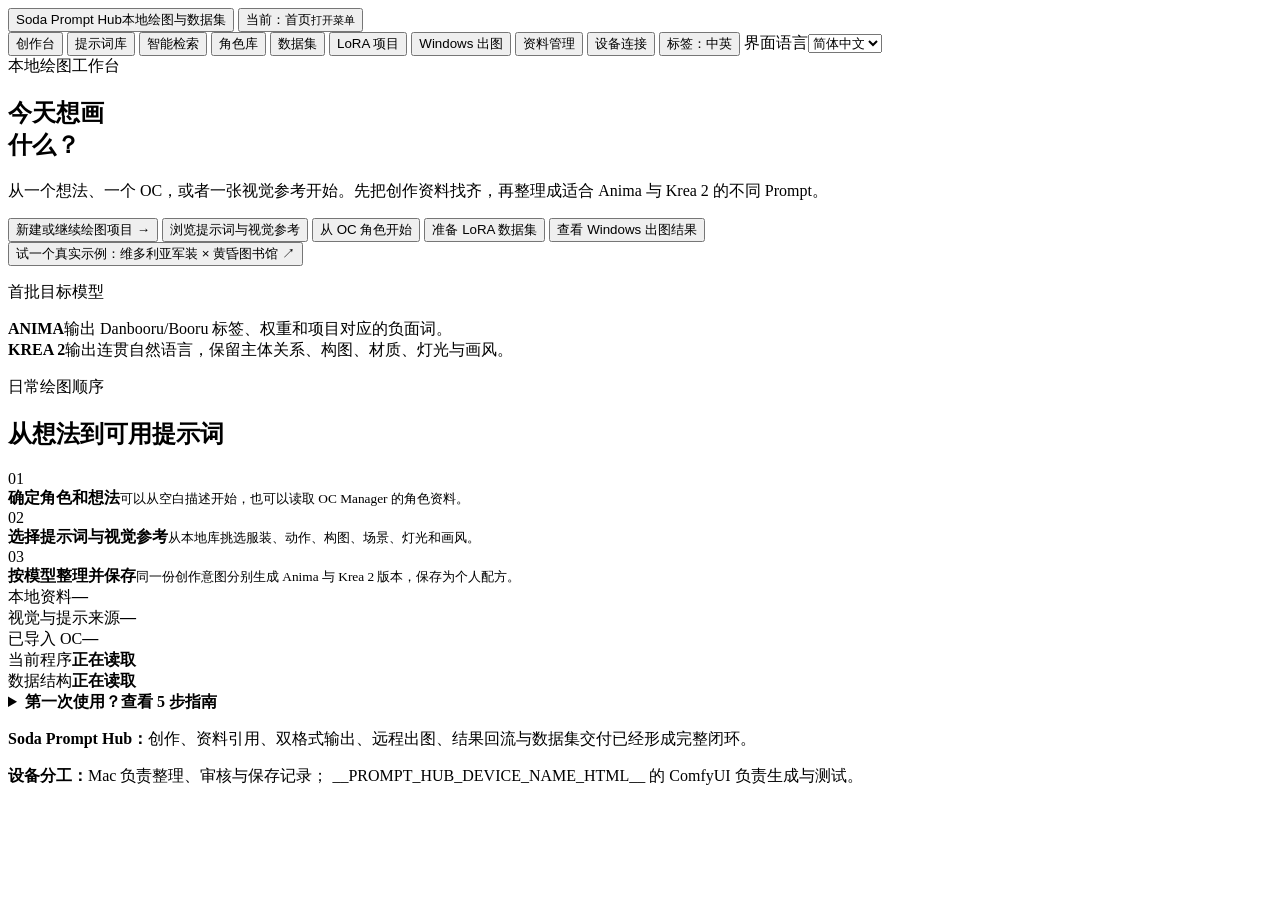
==== src/prompt_hub/web_assets/index.html @ 9583972e "feat: consolidate desktop launchers and acceptance fixes for 1.1.0" ====
<!doctype html>
<html lang="zh-CN">
<head>
  <meta charset="utf-8">
  <meta name="viewport" content="width=device-width, initial-scale=1">
  <title>Soda Prompt Hub</title>
  <meta name="application-name" content="Soda Prompt Hub">
  <meta name="description" content="Soda 的本地 AI 绘图提示词、视觉参考与 OC 创作中枢。">
  <link rel="icon" href="data:image/svg+xml,%3Csvg xmlns='http://www.w3.org/2000/svg' viewBox='0 0 64 64'%3E%3Crect width='64' height='64' fill='%23171815'/%3E%3Cpath d='M12 16h40v10H12zm0 22h26v10H12z' fill='%23d84b2a'/%3E%3Ccircle cx='48' cy='43' r='7' fill='%23d7e455'/%3E%3C/svg%3E">
  <style>
__PROMPT_HUB_BASE_STYLES__  </style>
</head>
<body>
  <div class="shell">
    <nav class="app-nav" aria-label="主导航" data-menu-open="false">
      <button class="app-brand" data-view="home">Soda Prompt Hub<span>本地绘图与数据集</span></button>
      <button class="app-nav-toggle" id="appNavToggle" type="button" aria-controls="appNavItems" aria-expanded="false"><span id="appNavCurrent">当前：首页</span><small>打开菜单</small></button>
      <div class="app-nav-items" id="appNavItems">
        <button class="app-nav-button" data-view="creative">创作台</button>
        <button class="app-nav-button" data-view="prompts">提示词库</button>
        <button class="app-nav-button" data-view="discover">智能检索</button>
        <button class="app-nav-button" data-view="characters">角色库</button>
        <button class="app-nav-button" data-view="datasets">数据集</button>
        <button class="app-nav-button" data-view="lora">LoRA 项目</button>
        <button class="app-nav-button" data-view="comfy">Windows 出图</button>
        <button class="app-nav-button" data-view="management">资料管理</button>
        <button class="app-nav-button" data-view="remote">设备连接</button>
        <button class="app-nav-button tag-language-button" id="tagLanguageToggle" type="button">标签：中英</button>
        <label class="ui-language-control"><span>界面语言</span><select id="uiLanguageSelect" aria-label="界面语言"><option value="zh-CN" data-i18n-ignore>简体中文</option><option value="zh-TW" data-i18n-ignore>繁體中文</option><option value="en" data-i18n-ignore>English</option></select></label>
      </div>
    </nav>

    <section class="home-page" id="homePage">
      <div class="home-lead">
        <div class="eyebrow">本地绘图工作台</div>
        <h1>今天想画<br>什么？</h1>
        <p class="subtitle">从一个想法、一个 OC，或者一张视觉参考开始。先把创作资料找齐，再整理成适合 Anima 与 Krea 2 的不同 Prompt。</p>
        <div class="home-actions">
          <button class="home-primary" data-start="creative">新建或继续绘图项目 →</button>
          <button class="home-secondary" data-start="prompts">浏览提示词与视觉参考</button>
          <button class="home-secondary" data-start="characters">从 OC 角色开始</button>
          <button class="home-secondary" data-start="lora">准备 LoRA 数据集</button>
          <button class="home-secondary" data-start="comfy">查看 Windows 出图结果</button>
        </div>
        <button class="home-example" id="exampleButton">试一个真实示例：维多利亚军装 × 黄昏图书馆 ↗</button>
        <div class="home-targets">
          <p class="section-label">首批目标模型</p>
          <div class="target-row"><strong>ANIMA</strong><span>输出 Danbooru/Booru 标签、权重和项目对应的负面词。</span></div>
          <div class="target-row"><strong>KREA 2</strong><span>输出连贯自然语言，保留主体关系、构图、材质、灯光与画风。</span></div>
        </div>
      </div>
      <aside class="home-guide">
        <p class="section-label">日常绘图顺序</p>
        <h2>从想法到可用提示词</h2>
        <div class="guide-steps">
          <div class="guide-step"><span>01</span><div><strong>确定角色和想法</strong><small>可以从空白描述开始，也可以读取 OC Manager 的角色资料。</small></div></div>
          <div class="guide-step"><span>02</span><div><strong>选择提示词与视觉参考</strong><small>从本地库挑选服装、动作、构图、场景、灯光和画风。</small></div></div>
          <div class="guide-step"><span>03</span><div><strong>按模型整理并保存</strong><small>同一份创作意图分别生成 Anima 与 Krea 2 版本，保存为个人配方。</small></div></div>
        </div>
        <div class="home-status">
          <div class="home-status-line"><span>本地资料</span><strong id="homeEntryCount">—</strong></div>
          <div class="home-status-line"><span>视觉与提示来源</span><strong id="homeSourceCount">—</strong></div>
          <div class="home-status-line"><span>已导入 OC</span><strong id="homeOcCount">—</strong></div>
          <div class="home-status-line version"><span>当前程序</span><strong id="homeProgramVersion">正在读取</strong></div>
          <div class="home-status-line version"><span>数据结构</span><strong id="homeDataVersion">正在读取</strong></div>
        </div>
      </aside>
      <details class="home-first-guide" id="homeFirstGuide">
        <summary><strong>第一次使用？查看 5 步指南</strong></summary>
        <div class="home-first-guide-steps">
          <div class="home-first-guide-step"><b>01</b><strong>先写想法或选 OC</strong><span>在创作台新建项目，也可以先从角色库导入 OC Manager JSON。</span></div>
          <div class="home-first-guide-step"><b>02</b><strong>找提示词和参考图</strong><span>去提示词库或智能检索，挑选服装、动作、构图、灯光和画风。</span></div>
          <div class="home-first-guide-step"><b>03</b><strong>整理两种 Prompt</strong><span>同一份创作意图分别检查 Anima 标签和 Krea 2 自然语言版本。</span></div>
          <div class="home-first-guide-step"><b>04</b><strong>需要时交给 Windows 出图</strong><span>Windows 开机并运行 Worker 后再发送；离线时可以继续整理本地内容。</span></div>
          <div class="home-first-guide-step"><b>05</b><strong>精选、打标并交付数据集</strong><span>结果图回到 Mac 后人工筛选，检查 WD14 草稿，最后冻结并导出版本。</span></div>
        </div>
      </details>
      <section class="home-source-setup" id="homeSourceSetup" aria-labelledby="homeSourceSetupTitle" hidden>
        <div>
          <p class="section-label">第一次使用 · 资料准备</p>
          <h2 id="homeSourceSetupTitle">把推荐提示词资料装到本机</h2>
          <p id="homeSourceSetupDescription">这些资料会从公开 Git 仓库下载到个人资料目录，并建立本地检索索引。不会上传你的创作、角色或图片。</p>
          <div class="home-source-list" id="homeSourceSetupList"></div>
        </div>
        <div class="home-source-actions">
          <button class="primary" id="homeSourceInstall" type="button">安装推荐资料库</button>
          <button id="homeSourceSkip" type="button">暂时跳过</button>
        </div>
        <div class="home-source-progress" id="homeSourceProgress" hidden><progress id="homeSourceProgressBar" max="1" value="0"></progress><span id="homeSourceProgressMessage" role="status">等待开始</span></div>
      </section>
      <div class="home-footnote">
        <p><strong id="homeReleaseIdentity">Soda Prompt Hub：</strong>创作、资料引用、双格式输出、远程出图、结果回流与数据集交付已经形成完整闭环。</p>
        <p><strong>设备分工：</strong>Mac 负责整理、审核与保存记录； <span data-remote-device-name data-i18n-ignore>__PROMPT_HUB_DEVICE_NAME_HTML__</span> 的 ComfyUI 负责生成与测试。</p>
      </div>
    </section>

    <section class="management-page" id="managementPage" hidden>
      <header class="archive-header">
        <section class="masthead">
          <div class="eyebrow">本地资料管理</div>
          <h1>资料与<br>索引</h1>
          <p class="subtitle">在这里更新公共资料、查看来源与本地索引状态。创作和日常检索不需要操作这些设置。</p>
          <div class="stamp">只保存在本机</div>
        </section>
        <section class="stats-panel">
          <div>
            <p class="section-label">资料库状态</p>
            <div class="stats-grid">
              <div class="stat"><strong id="entryCount">—</strong><span>资料条目</span></div>
              <div class="stat"><strong id="sourceCount">—</strong><span>资料来源</span></div>
              <div class="stat"><strong id="styleCount">—</strong><span>画风资料</span></div>
              <div class="stat"><strong id="tagCount">—</strong><span>标签</span></div>
            </div>
            <div class="personal-summary">我的收藏 <strong id="favoriteCount">0</strong> 条 <span class="divider">·</span> 已导入角色 <strong id="ocCount">0</strong> 个</div>
          </div>
          <div class="sync-actions"><button class="sync-button" id="sourceSyncButton">↻ 更新公共提示词库</button><button class="sync-button" id="importButton" aria-describedby="sourceIndexHelp">仅重建本地索引</button></div>
        </section>
      </header>
      <section class="management-sources">
        <p class="section-label">已经可以检索的来源</p>
        <div class="source-list" id="sourceList"></div>
        <p class="source-sync-help" id="sourceIndexHelp">更新公共提示词库：联网检查已安装的资料库，有新版本才下载；未安装的资料库请单独“拉取”。仅重建本地索引：重新读取已下载的资料并更新搜索条目和部分缩略图，不联网、不调用 AI，不修改原资料文件。</p>
        <div class="source-sync-summary"><p id="sourceSyncSummary">正在读取本地资料源状态…</p><button class="source-sync-fetch" id="sourceSyncRefresh" type="button">刷新状态</button></div>
        <div class="source-sync-message" id="sourceSyncMessage" role="status" aria-live="polite">尚未检查上游更新。</div>
        <progress class="source-sync-progress" id="sourceSyncProgress" aria-label="资料更新步骤进度" value="0" max="1" hidden></progress>
        <button class="source-sync-fetch" id="sourceSyncResume" type="button" hidden>重新连接任务进度</button>
        <div class="source-sync-details" id="sourceSyncDetails"></div>
        <div class="source-sync-list" id="sourceSyncList"></div>
      </section>
    </section>

    <div class="workspace" id="archiveWorkspace" hidden>
      <aside>
        <p class="section-label" id="searchLabel">查找提示词和视觉参考</p>
        <div class="search-box"><input id="query" type="search" aria-label="输入提示词关键词" placeholder="例如：哥特连衣裙、兔耳、逆光" autofocus></div>
        <div class="source-quick-filters" id="sourceQuickFilters" aria-label="资料来源快捷筛选"></div>
        <details class="advanced-filters">
          <summary>展开高级筛选</summary>
          <div class="filters" id="promptFilters">
            <label>资料类型<select id="kind"><option value="">全部类型</option><option value="style">画风</option><option value="prompt">完整提示词</option><option value="modifier">修饰词</option><option value="wildcard">通配词</option><option value="caption">图片说明</option><option value="tag">标签</option><option value="character_reference">角色参照</option><option value="artist_reference">画师参照</option><option value="copyright_reference">作品参照</option></select></label>
            <label>内容分级<select id="safety"><option value="">全部分级</option><option value="sfw">普通</option><option value="suggestive">轻度成人向</option><option value="adult">成人向</option><option value="explicit-adult">明确成人向</option></select></label>
            <label>资料来源<select id="source"><option value="">全部来源</option></select></label>
            <fieldset class="animadex-filters" id="animadexFilters" hidden><legend>AnimaDex 细分筛选</legend><label>作品<select id="animadexCopyright"><option value="">全部作品</option></select></label><label>发色<select id="animadexHair"><option value="">全部发色</option></select></label><label>瞳色<select id="animadexEyes"><option value="">全部瞳色</option></select></label></fieldset>
          </div>
          <div class="filters" id="ocFilters" hidden>
            <label>所属世界<select id="ocWorld"><option value="">全部世界</option></select></label>
          </div>
        </details>
        <button class="search-button" id="searchButton">查找提示词</button>
        <button class="shelf-filter" id="onlyWithVisuals" aria-pressed="false">▣ 只看有图片的资料</button>
        <button class="shelf-filter" id="favoritesOnly" aria-pressed="false">☆ 只看我的收藏</button>
        <section class="oc-import-panel" id="ocImportPanel" hidden>
          <p class="section-label">从 OC Manager 导入</p>
          <input id="ocFile" type="file" accept="application/json,.json" hidden>
          <label class="file-picker" for="ocFile">＋ 选择角色 JSON 文件</label>
          <p class="file-name" id="ocFileName">尚未选择文件</p>
          <button class="oc-import-button" id="ocImportButton" disabled>导入到本地角色库</button>
          <p class="import-message" id="ocImportMessage"></p>
        </section>
      </aside>

      <main>
        <p class="archive-notice" id="archiveNotice"><strong>提示词与视觉资料库：</strong>输入服装、动作、构图、场景或画风关键词。找到合适内容后可以收藏并记录实测备注。</p>
        <div class="results-head"><h2 id="resultsTitle">提示词结果</h2><span id="status">可以开始</span></div>
        <nav class="archive-pagination" id="archivePagination" aria-label="提示词结果分页" hidden><button id="archivePreviousPage" type="button">上一页</button><span id="archivePageStatus">第 1 / 1 页</span><button id="archiveNextPage" type="button">下一页</button></nav>
        <div class="results" id="results"></div>
      </main>
    </div>
  </div>
  <script>
__PROMPT_HUB_I18N_SCRIPT__  </script>
  <script>
__PROMPT_HUB_BASE_SCRIPT__  </script>
</body>
</html>
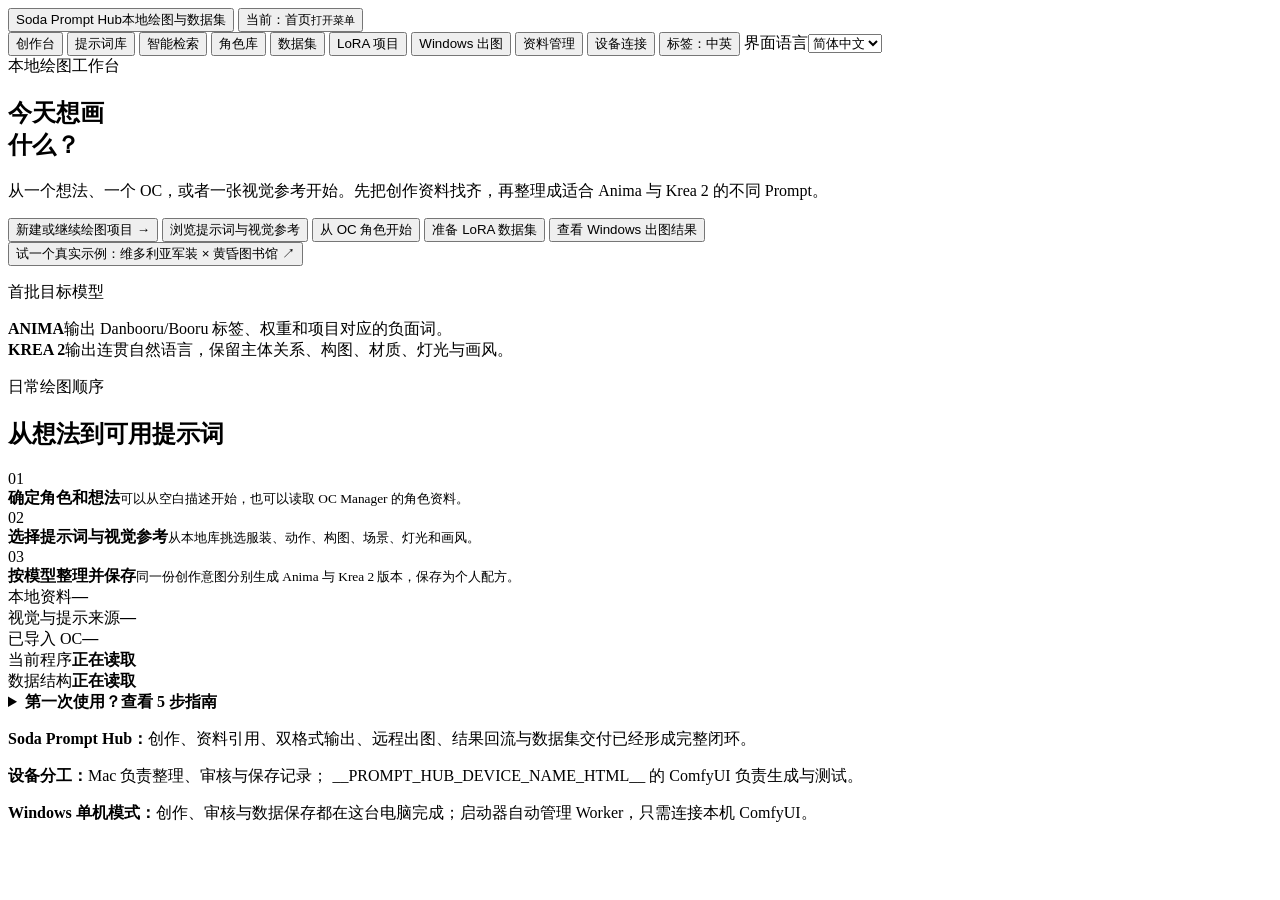
==== commit 5f5e885f: "fix: refine Windows standalone UI and prepare dual desktop releases" ====
--- a/src/prompt_hub/web_assets/index.html
+++ b/src/prompt_hub/web_assets/index.html
@@ -1,5 +1,5 @@
 <!doctype html>
-<html lang="zh-CN">
+<html lang="zh-CN" data-usage-mode="__PROMPT_HUB_USAGE_MODE__">
 <head>
   <meta charset="utf-8">
   <meta name="viewport" content="width=device-width, initial-scale=1">
@@ -71,8 +71,9 @@
           <div class="home-first-guide-step"><b>01</b><strong>先写想法或选 OC</strong><span>在创作台新建项目，也可以先从角色库导入 OC Manager JSON。</span></div>
           <div class="home-first-guide-step"><b>02</b><strong>找提示词和参考图</strong><span>去提示词库或智能检索，挑选服装、动作、构图、灯光和画风。</span></div>
           <div class="home-first-guide-step"><b>03</b><strong>整理两种 Prompt</strong><span>同一份创作意图分别检查 Anima 标签和 Krea 2 自然语言版本。</span></div>
-          <div class="home-first-guide-step"><b>04</b><strong>需要时交给 Windows 出图</strong><span>Windows 开机并运行 Worker 后再发送；离线时可以继续整理本地内容。</span></div>
-          <div class="home-first-guide-step"><b>05</b><strong>精选、打标并交付数据集</strong><span>结果图回到 Mac 后人工筛选，检查 WD14 草稿，最后冻结并导出版本。</span></div>
+          <div class="home-first-guide-step" data-usage-only="mac_remote"><b>04</b><strong>需要时交给 Windows 出图</strong><span>Windows 开机并运行 Worker 后再发送；离线时可以继续整理本地内容。</span></div>
+          <div class="home-first-guide-step" data-usage-only="windows_local"><b>04</b><strong>连接本机 ComfyUI 出图</strong><span>Worker 随启动器自动运行；在启动器设置中填写 ComfyUI 地址，无需配对其他设备。</span></div>
+          <div class="home-first-guide-step"><b>05</b><strong>精选、打标并交付数据集</strong><span>结果图导入后人工筛选，检查 WD14 草稿，最后冻结并导出版本。</span></div>
         </div>
       </details>
       <section class="home-source-setup" id="homeSourceSetup" aria-labelledby="homeSourceSetupTitle" hidden>
@@ -90,7 +91,8 @@
       </section>
       <div class="home-footnote">
         <p><strong id="homeReleaseIdentity">Soda Prompt Hub：</strong>创作、资料引用、双格式输出、远程出图、结果回流与数据集交付已经形成完整闭环。</p>
-        <p><strong>设备分工：</strong>Mac 负责整理、审核与保存记录； <span data-remote-device-name data-i18n-ignore>__PROMPT_HUB_DEVICE_NAME_HTML__</span> 的 ComfyUI 负责生成与测试。</p>
+        <p data-usage-only="mac_remote"><strong>设备分工：</strong>Mac 负责整理、审核与保存记录； <span data-remote-device-name data-i18n-ignore>__PROMPT_HUB_DEVICE_NAME_HTML__</span> 的 ComfyUI 负责生成与测试。</p>
+        <p data-usage-only="windows_local"><strong>Windows 单机模式：</strong>创作、审核与数据保存都在这台电脑完成；启动器自动管理 Worker，只需连接本机 ComfyUI。</p>
       </div>
     </section>
 
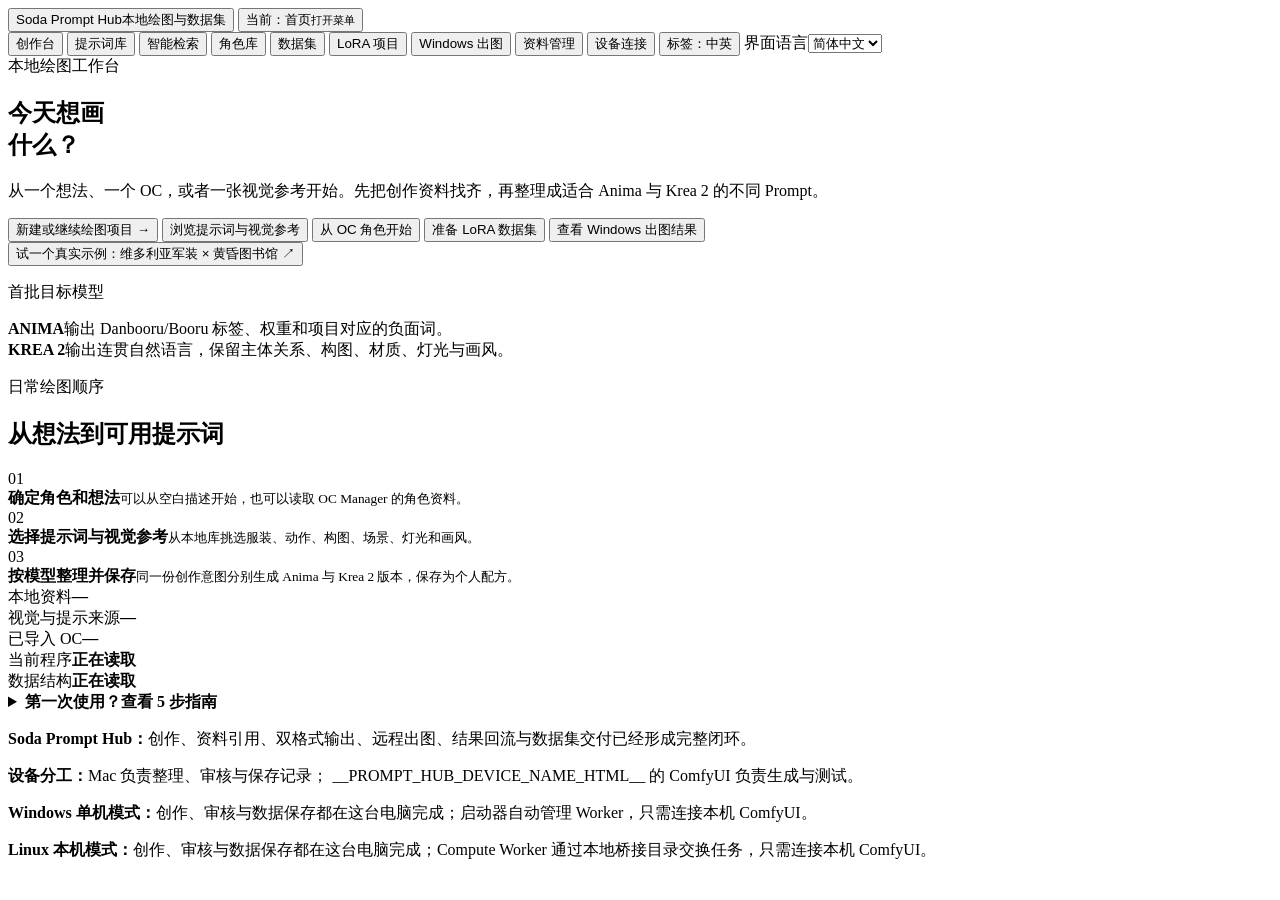
==== commit 4c28d3fc: "feat: give Linux its own single-machine usage mode 上游只有 windows_local 与 mac_remote, Linux 会落到 macOS " ====
--- a/src/prompt_hub/web_assets/index.html
+++ b/src/prompt_hub/web_assets/index.html
@@ -73,6 +73,7 @@
           <div class="home-first-guide-step"><b>03</b><strong>整理两种 Prompt</strong><span>同一份创作意图分别检查 Anima 标签和 Krea 2 自然语言版本。</span></div>
           <div class="home-first-guide-step" data-usage-only="mac_remote"><b>04</b><strong>需要时交给 Windows 出图</strong><span>Windows 开机并运行 Worker 后再发送；离线时可以继续整理本地内容。</span></div>
           <div class="home-first-guide-step" data-usage-only="windows_local"><b>04</b><strong>连接本机 ComfyUI 出图</strong><span>Worker 随启动器自动运行；在启动器设置中填写 ComfyUI 地址，无需配对其他设备。</span></div>
+          <div class="home-first-guide-step" data-usage-only="linux_local"><b>04</b><strong>连接本机 ComfyUI 出图</strong><span>Compute Worker 通过本地桥接目录领取任务；把 worker-config.json 的 comfyui_url 指向本机 ComfyUI 即可，无需配对其他设备。</span></div>
           <div class="home-first-guide-step"><b>05</b><strong>精选、打标并交付数据集</strong><span>结果图导入后人工筛选，检查 WD14 草稿，最后冻结并导出版本。</span></div>
         </div>
       </details>
@@ -93,6 +94,7 @@
         <p><strong id="homeReleaseIdentity">Soda Prompt Hub：</strong>创作、资料引用、双格式输出、远程出图、结果回流与数据集交付已经形成完整闭环。</p>
         <p data-usage-only="mac_remote"><strong>设备分工：</strong>Mac 负责整理、审核与保存记录； <span data-remote-device-name data-i18n-ignore>__PROMPT_HUB_DEVICE_NAME_HTML__</span> 的 ComfyUI 负责生成与测试。</p>
         <p data-usage-only="windows_local"><strong>Windows 单机模式：</strong>创作、审核与数据保存都在这台电脑完成；启动器自动管理 Worker，只需连接本机 ComfyUI。</p>
+        <p data-usage-only="linux_local"><strong>Linux 本机模式：</strong>创作、审核与数据保存都在这台电脑完成；Compute Worker 通过本地桥接目录交换任务，只需连接本机 ComfyUI。</p>
       </div>
     </section>
 
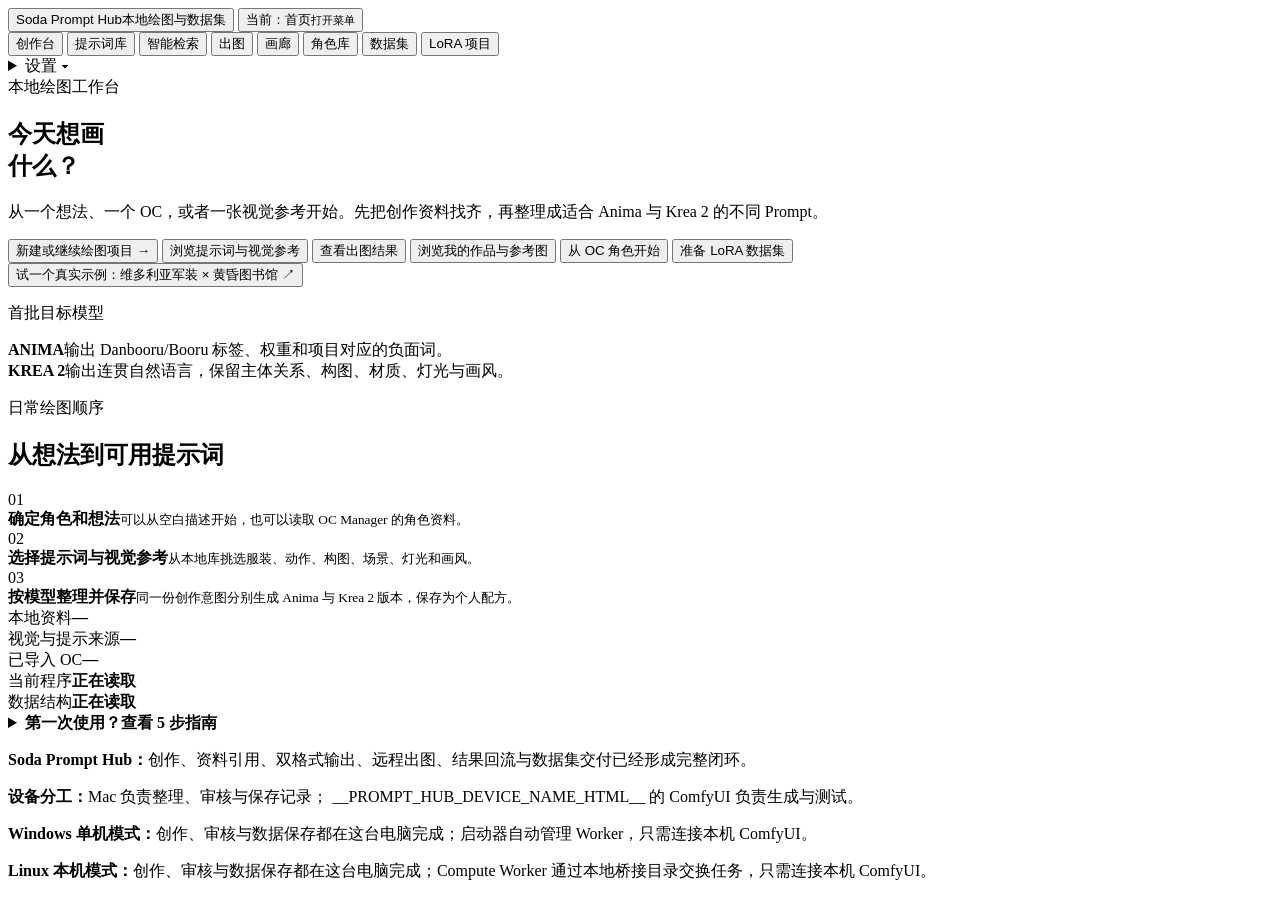
==== commit 1e29f78e: "Merge upstream/main (v1.2.0) into linux/main 上游 v1.2.0: 画廊, 本地来源映射, 创作规划, 画风探索, CSS 重构.  冲突: web_ass" ====
--- a/src/prompt_hub/web_assets/index.html
+++ b/src/prompt_hub/web_assets/index.html
@@ -19,16 +19,24 @@
         <button class="app-nav-button" data-view="creative">创作台</button>
         <button class="app-nav-button" data-view="prompts">提示词库</button>
         <button class="app-nav-button" data-view="discover">智能检索</button>
+        <button class="app-nav-button" data-view="comfy">出图</button>
+        <button class="app-nav-button" data-view="gallery">画廊</button>
         <button class="app-nav-button" data-view="characters">角色库</button>
         <button class="app-nav-button" data-view="datasets">数据集</button>
         <button class="app-nav-button" data-view="lora">LoRA 项目</button>
-        <button class="app-nav-button" data-view="comfy">Windows 出图</button>
+        <details class="app-settings-menu" id="appSettingsMenu"><summary>设置 ▾</summary><div class="app-settings-items">
         <button class="app-nav-button" data-view="management">资料管理</button>
         <button class="app-nav-button" data-view="remote">设备连接</button>
-        <button class="app-nav-button tag-language-button" id="tagLanguageToggle" type="button">标签：中英</button>
-        <label class="ui-language-control"><span>界面语言</span><select id="uiLanguageSelect" aria-label="界面语言"><option value="zh-CN" data-i18n-ignore>简体中文</option><option value="zh-TW" data-i18n-ignore>繁體中文</option><option value="en" data-i18n-ignore>English</option></select></label>
+        <button class="app-nav-button language-settings-button" id="languageSettingsToggle" type="button" aria-haspopup="dialog" aria-controls="languageSettings" aria-expanded="false">语言 ▾</button>
+        </div></details>
       </div>
     </nav>
+    <section class="language-settings" id="languageSettings" role="dialog" aria-labelledby="languageSettingsTitle" hidden>
+      <div class="language-settings-head"><h2 id="languageSettingsTitle">语言设置</h2><button id="closeLanguageSettings" type="button" aria-label="关闭语言设置">×</button></div>
+      <label class="ui-language-control"><span>界面语言</span><select id="uiLanguageSelect" aria-label="界面语言"><option value="zh-CN" data-i18n-ignore>简体中文</option><option value="zh-TW" data-i18n-ignore>繁體中文</option><option value="en" data-i18n-ignore>English</option></select></label>
+      <div class="tag-language-control"><span>标签显示</span><button class="tag-language-button" id="tagLanguageToggle" type="button">标签：中英</button></div>
+      <p>只改变显示，不改写 Prompt。</p>
+    </section>
 
     <section class="home-page" id="homePage">
       <div class="home-lead">
@@ -38,9 +46,10 @@
         <div class="home-actions">
           <button class="home-primary" data-start="creative">新建或继续绘图项目 →</button>
           <button class="home-secondary" data-start="prompts">浏览提示词与视觉参考</button>
+          <button class="home-secondary" data-start="comfy">查看出图结果</button>
+          <button class="home-secondary" data-start="gallery">浏览我的作品与参考图</button>
           <button class="home-secondary" data-start="characters">从 OC 角色开始</button>
           <button class="home-secondary" data-start="lora">准备 LoRA 数据集</button>
-          <button class="home-secondary" data-start="comfy">查看 Windows 出图结果</button>
         </div>
         <button class="home-example" id="exampleButton">试一个真实示例：维多利亚军装 × 黄昏图书馆 ↗</button>
         <div class="home-targets">
@@ -117,13 +126,16 @@
             </div>
             <div class="personal-summary">我的收藏 <strong id="favoriteCount">0</strong> 条 <span class="divider">·</span> 已导入角色 <strong id="ocCount">0</strong> 个</div>
           </div>
-          <div class="sync-actions"><button class="sync-button" id="sourceSyncButton">↻ 更新公共提示词库</button><button class="sync-button" id="importButton" aria-describedby="sourceIndexHelp">仅重建本地索引</button></div>
+          <div class="sync-actions"><button class="sync-button" id="sourceSyncButton">↻ 更新公共提示词库</button><button class="sync-button" id="importButton" aria-describedby="sourceIndexHelp">刷新本地资料</button></div>
         </section>
       </header>
       <section class="management-sources">
-        <p class="section-label">已经可以检索的来源</p>
-        <div class="source-list" id="sourceList"></div>
-        <p class="source-sync-help" id="sourceIndexHelp">更新公共提示词库：联网检查已安装的资料库，有新版本才下载；未安装的资料库请单独“拉取”。仅重建本地索引：重新读取已下载的资料并更新搜索条目和部分缩略图，不联网、不调用 AI，不修改原资料文件。</p>
+        <p class="section-label">资料来源</p>
+        <div class="source-list" id="sourceList" hidden></div>
+        <details class="source-mapping-editor" id="sourceMappingEditor"><summary>选择 GitHub URL / 本地映射</summary>
+          <form id="sourceMappingForm"><label>资料库<select id="sourceMappingSource" required></select></label><label>读取方式<select id="sourceMappingMode"><option value="remote">GitHub URL</option><option value="local">本地映射</option></select></label><p id="sourceMappingUrl"></p><label id="sourceMappingPathWrap">本地目录<input id="sourceMappingPath" required maxlength="4096" placeholder="例如 /Volumes/共享盘/画风库/Krea2-Style-Explorer"></label><label id="sourceMappingDataWrap" hidden>AnimaDex 外部资料目录（可选）<input id="sourceMappingDataPath" maxlength="4096" placeholder="包含 import/characters.csv 与 artists.csv 的目录"></label><p>每个库可单独选择。GitHub 资料下载到 Hub 管理的目录；本地映射只读、不复制大图。切换保留已填写路径和原文件，保存后按所选方式下载或刷新索引。</p><button type="submit" id="sourceMappingSave">保存来源设置</button><p id="sourceMappingMessage" role="status" aria-live="polite"></p></form>
+        </details>
+        <p class="source-sync-help" id="sourceIndexHelp">刷新本地资料：重新读取已有目录，更新搜索索引，不修改原文件。使用已下载仓库时，可以单独检查更新或下载尚未安装的资料库。</p>
         <div class="source-sync-summary"><p id="sourceSyncSummary">正在读取本地资料源状态…</p><button class="source-sync-fetch" id="sourceSyncRefresh" type="button">刷新状态</button></div>
         <div class="source-sync-message" id="sourceSyncMessage" role="status" aria-live="polite">尚未检查上游更新。</div>
         <progress class="source-sync-progress" id="sourceSyncProgress" aria-label="资料更新步骤进度" value="0" max="1" hidden></progress>
